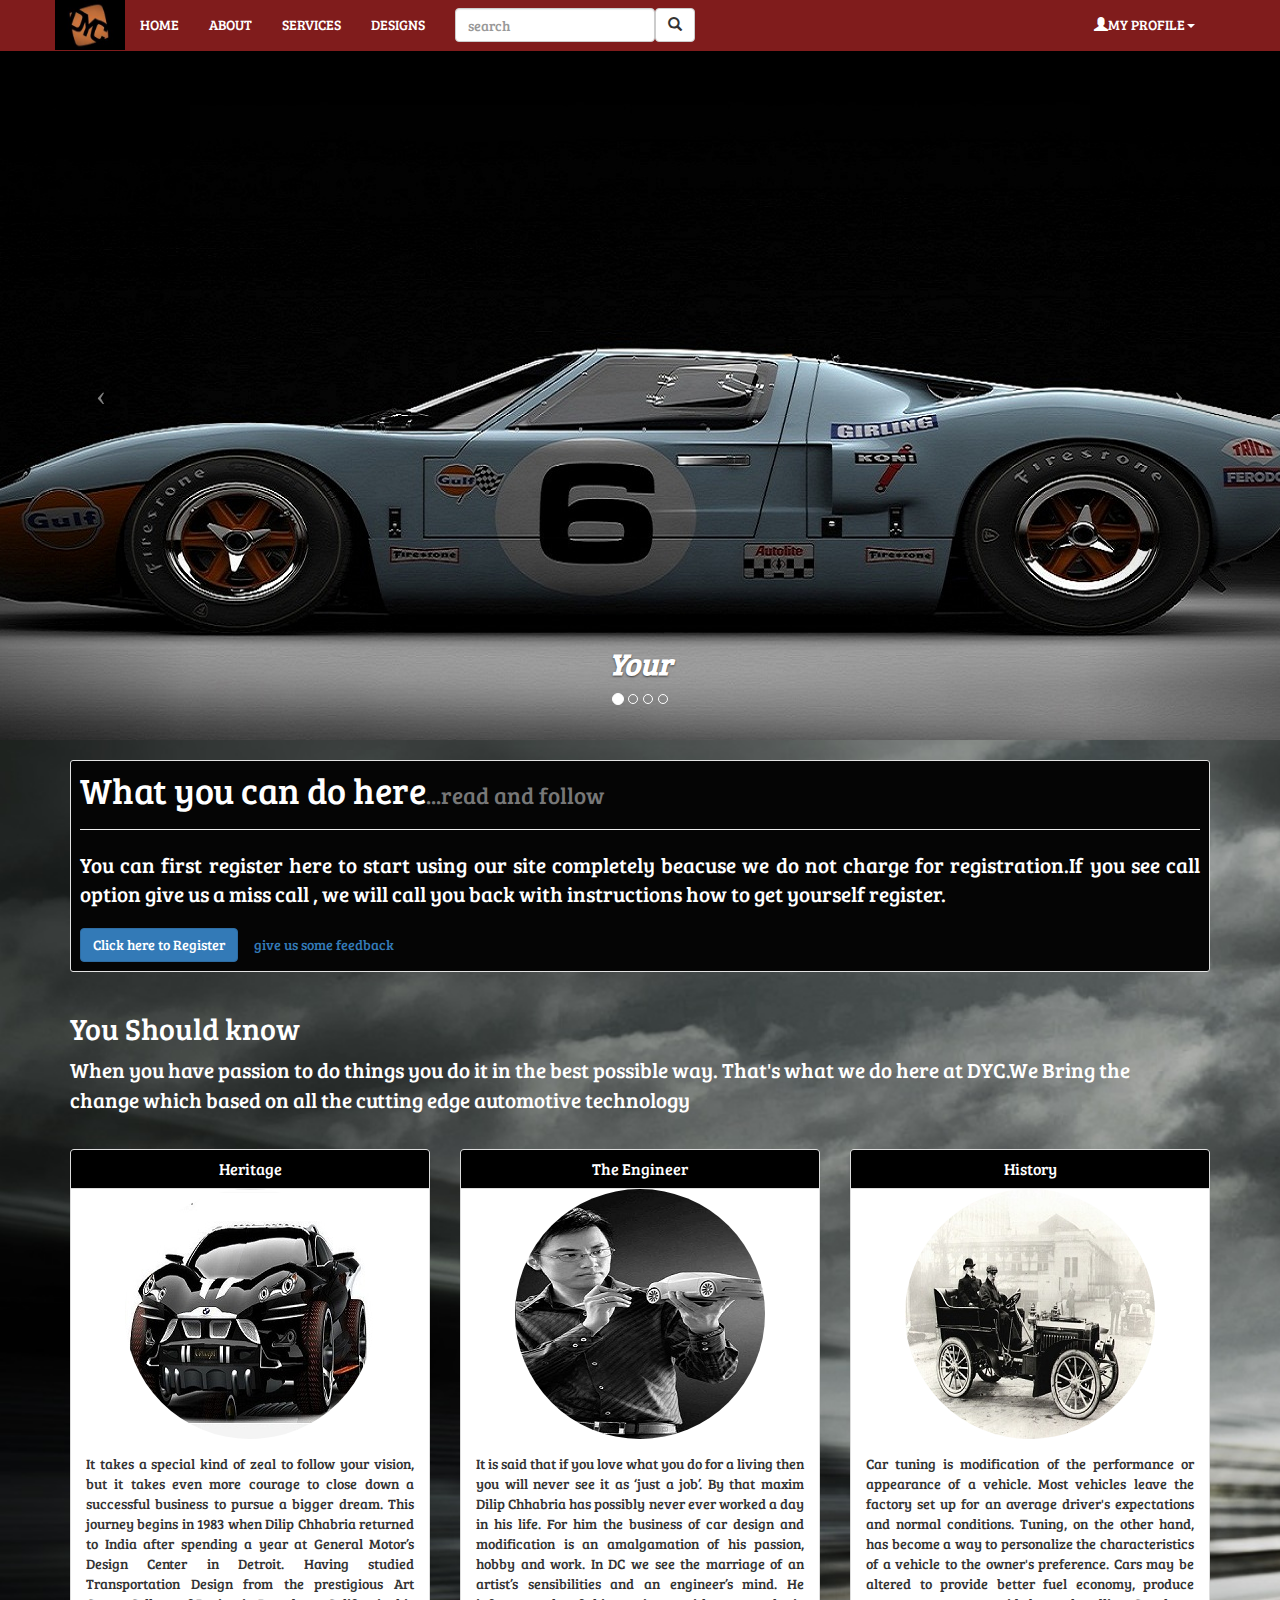
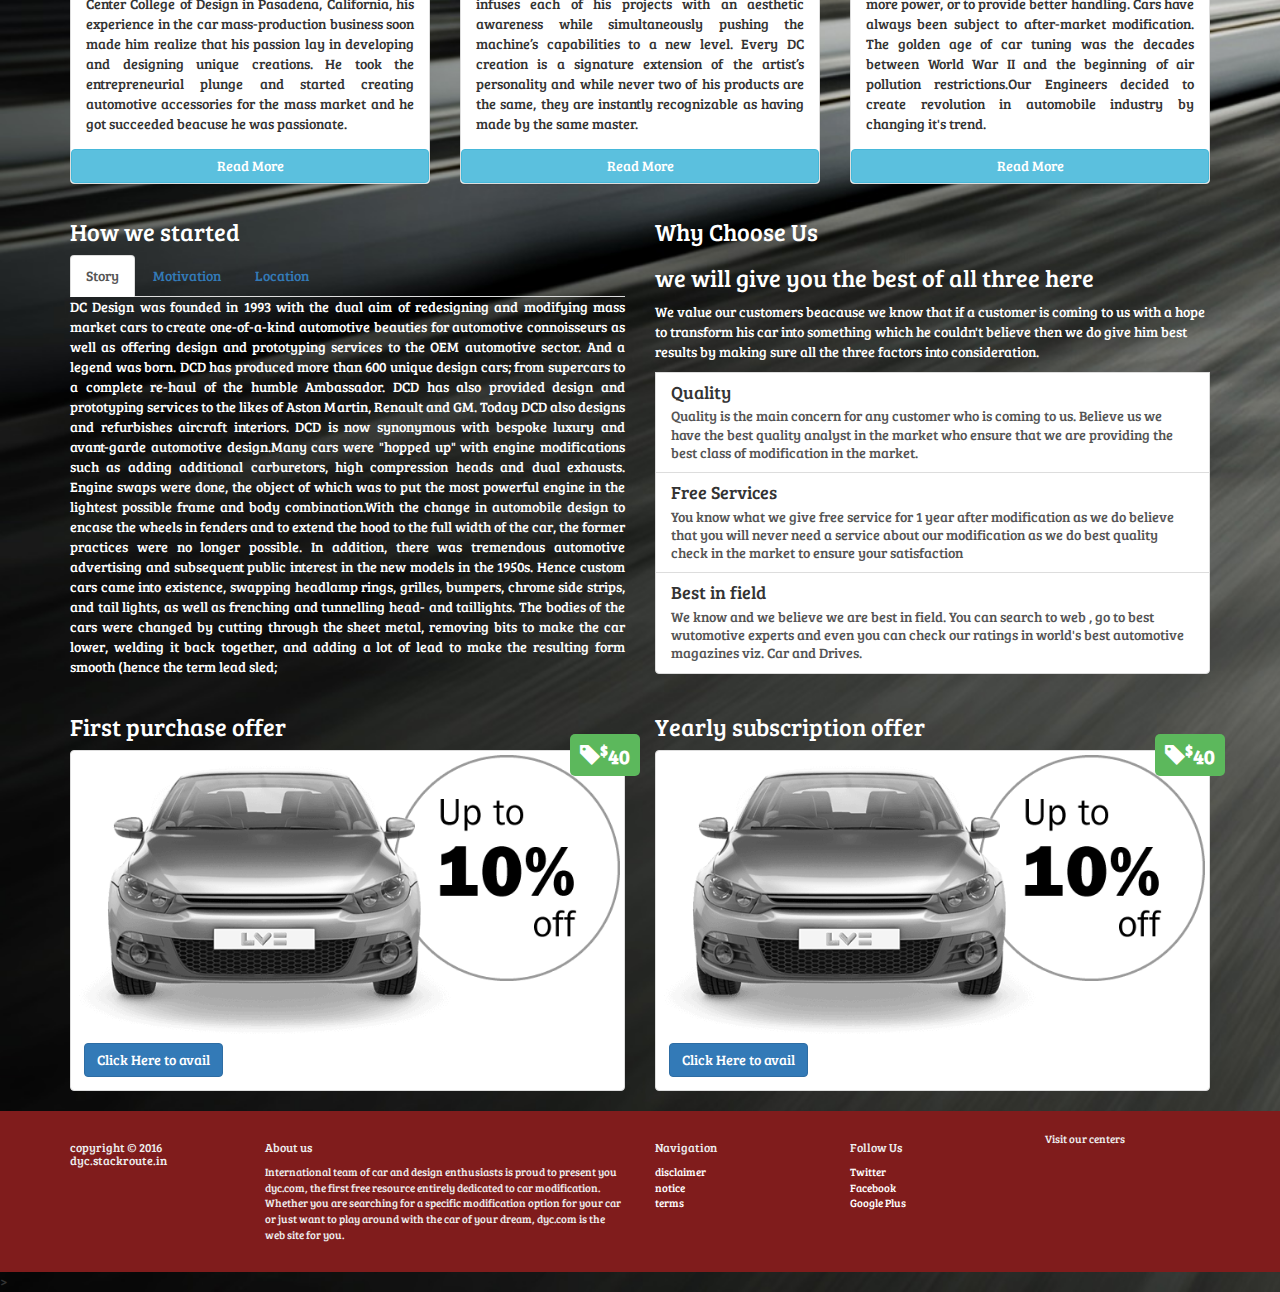
==== index.html @ 6f3a33b5 "Commmit after second review" ====
<!doctype html>
<html lang="en">
<head>
	<meta charset="utf-8">
	<meta name="viewport" content="width=device-width, initial-scale=1">
	<title>Designs Your Cars</title>

	<!-- Bootstrap css added here -->
	<link rel="stylesheet" href="./bootstrap/css/bootstrap.min.css">
	<!-- <link rel="stylesheet" href="./bootstrap/css/bootstrap.min.css"> -->
	<link href="https://fonts.googleapis.com/css?family=Bree+Serif" rel="stylesheet">
	<!-- custom css added here -->
	<link rel="stylesheet" type="text/css" href="./customscripts/css/style.css">
</head>
<body>
	<header>
		<nav class="navbar  navbar-fixed-top" id="navColor">
			<div class="container">
				<button class="navbar-toggle" data-target="#navbarcollapse" data-toggle="collapse">
					<span class="icon-bar"></span>
					<span class="icon-bar"></span>
					<span class="icon-bar"></span>
				</button>
				<div class="navbar-header">
					<a class="navbar-brand" href="/"><img id="logoImageSize" src="./images/logo/logo.jpg" alt="logo"></a>
				</div>
				<div class="collapse navbar-collapse" id="navbarcollapse">
					<ul class="nav navbar-nav">
						<li class="active"><a href="/">HOME</a></li>
						<li><a href="#">ABOUT</a></li>
						<li><a href="#">SERVICES</a></li>
						<li><a href="markup/design.html">DESIGNS</a></li>
					</ul>
					<form class="navbar-form pull-left" id="changeRightNav">
						<input type="text" class="form-control" placeholder="search" id="searchOption"/>
						<button type="submit" class="btn btn-default"><span class="glyphicon glyphicon-search"></span></button>
					</form>
					<ul class="nav navbar-nav pull-right" id="myProfile">
						<li class="dropdown">
							<a class="dropdown-toggle" data-toggle="dropdown" href="#"><span class="glyphicon glyphicon-user"></span>MY PROFILE<strong class="caret"></strong></a>
							<ul class="dropdown-menu" id="dropDownColor">
								<li><a href="#">Edit</a></li>
								<li><a href="#">Delete</a></li>
								<li class="divider"></li>
								<li><a href="#"><span class="glyphicon glyphicon-wrench"></span>Setting</a></li>
								<li><a href="#"><span class="glyphicon glyphicon-off"></span>Logout</a></li>
							</ul>
						</li>
					</ul>
				</div>
			</div>
			<!-- Navbar  ends here-->
		</nav>
	</header><!-- Header section ends here -->
		<div class="carousel slide" id="myCarousel" data-ride="carousel">
						<ol class="carousel-indicators">
							<li class="active" data-slide-to="0" data-target="#myCarousel"></li>
							<li data-slide-to="1" data-target="#myCarousel"></li>
							<li data-slide-to="2" data-target="#myCarousel"></li>
							<li data-slide-to="3" data-target="#myCarousel"></li><!-- carousel indicator ends here -->
						</ol><!-- Wrapper for carousel -->
						<div class="carousel-inner" role="listbox">
							<div class="item active" id="slide2">
								<div class="carousel-caption">
									<h2><strong><em>Your</em></strong></h2><!-- carousel caption ends here -->
								</div><!-- item ends here -->
							</div>
							<div class="item" id="slide3">
								<div class="carousel-caption">
									<h2><strong><em>Need!!!</em></strong></h2><!-- carousel caption ends here -->
								</div><!-- item ends here -->
							</div>
							<div class="item" id="slide4">
								<div class="carousel-caption">
									<h2><strong><em>Our</em></strong></h2><!-- carousel caption ends here -->
								</div><!-- item ends here -->
							</div>
							<div class="item" id="slide5">
								<div class="carousel-caption">
									<h2><strong><em>Care</em></strong></h2><!-- carousel caption ends here -->
								</div><!-- item ends here -->
							</div><!-- carousel inner ends here -->
						</div>

						<a class="left carousel-control" data-slide="prev" href="#myCarousel"><span class="icon-prev"></span></a>
						<a class="right carousel-control" data-slide="next" href="#myCarousel"><span class="icon-next"></span></a><!-- My Curousel ends here -->
		</div>
		<div class="container">
			<div class="row" id="moreAboutUs">
				<div class="col-lg-12">
					<div class="alert alert-info alert-dismissible" role="alert" id="successAlert">
						<button type="button" class="close" data-dismiss="alert" aria-label="Close"><span aria-hidden="true">&times;</span></button>
						<strong>Warning!</strong> Better check yourself, you're not looking too good.
					</div>
					<!-- visible only on small devices -->
					<div class="well well-small visible-xs"> <a href="" class="btn btn-large btn-block btn-default"><span class="glyphicon glyphicon-phone"></span>give us a call</a> </div><!--well-small ends here -->
					<div class="well well-sm" id="knowMore">
						<div class="page-header">
							<h1 class="textColor">What you can do here<small>...read and follow</small></h1>
						</div><!-- pageheader ends here -->
						<p class="lead  textColor">
							You can first register here to start using our site completely beacuse we do not charge for registration.If you see call option give us a miss call , we will call you back with instructions how to get yourself register.
						</p>
						<a href="#myModal" role="button" class="btn btn-primary hidden-xs" data-toggle='modal'> <span class="glypicon glypicon-hand-up"></span> Click here to Register</a>
						<a href="" class="btn btn-large btn-link hidden-xs">give us some feedback</a>
						<div class="modal fade" id="myModal">
							<div class="modal-dialog">
								<div class="modal-content">
									<div class="modal-header">
										<button class="close" data-dismiss="modal">&times;</button>
										<h4 class="modal-title">Register Here</h4><!-- modal-header ends here -->
									</div>
									<div class="modal-body">
										<h4>Instructions:</h4>
										<p>Please fill the form below and you are one click away from registration and believe we do not share any information with third parties...</p>
										<a href="#" class="btn btn-danger pop" data-toggle="pop">Don't Click Here</a>
										<p class="text-muted">registration is free</p>
			
											<form class="form-horizontal">
											  <div class="form-group">
											    <label for="name" class="col-lg-2 control-label">Name</label>
											    <div class="col-lg-10">
											      	<input type="text" class="form-control" id="name" placeholder="Name">
											    </div>
											  </div>
											  <div class="form-group">
											    <label for="email" class="col-lg-2 control-label">Email</label>
											    <div class="col-lg-10">
											      	<input type="email" class="form-control" id="email" placeholder="Email">
											    </div>
											  </div>
											  <div class="form-group">
											    <label for="message" class="col-lg-2 control-label">Message</label>
											    <div class="col-lg-10">
											      	<textarea class="form-control" id="message" placeholder="Message" rows="3"></textarea>
											      	<button class="btn btn-success pull-right" type="submit">register</button>
											    </div>
											  </div>
											<!-- form ends here -->
										</form>
										<!-- modal body ends here -->
									</div>
									<div class="modal-footer">
											<button class="btn btn-default" data-dismiss="modal" type="button">close</button>
											<button class="btn btn-primary" type="button">save</button>
											<!-- modal footer ends here -->
									</div>
									<!-- modal-content ends here -->
								</div>
								<!-- modal-dialoge ends here -->
							</div>
							<!-- My Modal ends here -->
						</div>
					</div><!-- well ends here -->
				</div><!-- col-12 ends here -->

			</div><!-- More About Us Ends Here -->
			<div class="row textColor col-lg-12" id="feturesHeading">
				<h2>You Should know</h2>
				<p class="lead">When you have passion to do things you do it in the best possible way. That's what we do here at DYC.We Bring the change which based on all the cutting edge automotive technology</p>
			</div>


			<div class="row" id="features">

				<section class="col-lg-4 feature">
					<div class="panel panel-default panelMargin panelColor">
						<div class="panel-heading">
							<h3 class="panel-title textColor">Heritage</h3>
							<!-- panel heading ends here -->
						</div>
						<img src="./images/feature/modified1.jpg" class="img-responsive img-circle" alt="image not Available"/>
						<article class="panel-body textAlign">
							It takes a special kind of zeal to follow your vision, but it takes even more courage to close down a successful business to pursue a bigger dream.
							This journey begins in 1983 when Dilip Chhabria returned to India after spending a year at General Motor’s Design Center in Detroit. Having studied Transportation Design from the prestigious Art Center College of Design in Pasadena, California, his experience in the car mass-production business soon made him realize that his passion lay in developing and designing unique creations. He took the entrepreneurial plunge and started creating automotive accessories for the mass market and he got succeeded beacuse he was passionate.
						</article>
						<button class="btn btn-info btn-block">Read More</button>
					</div>
				</section>
				<section class="col-lg-4 feature">
					<div class="panel panel-default panelMargin panelColor">
						<div class="panel-heading ">
							<h3 class="panel-title textColor">The Engineer</h3>
							<!-- panel heading ends here -->
						</div>
						<img src="./images/feature/carArtist.jpg" class="img-circle img-responsive" alt="image not Available">
						<article class="panel-body textAlign">
							It is said that if you love what you do for a living then you will never see it as ‘just a job’. By that maxim Dilip Chhabria has possibly never ever worked a day in his life. For him the business of car design and modification is an amalgamation of his passion, hobby and work.
							In DC we see the marriage of an artist’s sensibilities and an engineer’s mind. He infuses each of his projects with an aesthetic awareness while simultaneously pushing the machine’s capabilities to a new level. Every DC creation is a signature extension of the artist’s personality and while never two of his products are the same, they are instantly recognizable as having made by the same master.
						</article>
						<button class="btn btn-info btn-block">Read More</button>
					</div>
				</section>
				<div class="col-lg-4 feature">
					<div class="panel panel-default panelMargin panelColor">
						<div class="panel-heading ">
							<h3 class="panel-title textColor">History</h3>
							<!-- panel heading ends here -->
						</div>
						<img src="./images/feature/history.jpg" class="img-circle img-responsive" alt="image not Available"/>
						<div class="panel-body textAlign">
							Car tuning is modification of the performance or appearance of a vehicle. Most vehicles leave the factory set up for an average driver's expectations and normal conditions. Tuning, on the other hand, has become a way to personalize the characteristics of a vehicle to the owner's preference. Cars may be altered to provide better fuel economy, produce more power, or to provide better handling.                     
							Cars have always been subject to after-market modification. The golden age of car tuning was the decades between World War II and the beginning of air pollution restrictions.Our Engineers decided to create revolution in automobile industry by changing it's trend.                                     
						</div>
						<button class="btn btn-info btn-block">Read More</button>
					</div>
				</div>
				<!-- Feature section ends here-->
			</div>
			<div class="row">
				<div  id="moreTabs">
					<div class="col-lg-6 textColor">
						<h3>How we started</h3>
						<div class="tabbable">
							<ul class="nav nav-tabs">
							<!-- here active part will be taken care by java scripts itself on toggle -->
								<li class="active">
									<a href="#tab1" data-toggle="tab">Story</a>
								</li>
								<li>
									<a href="#tab2" data-toggle="tab">Motivation</a>
								</li>
								<li>
									<a href="#tab3" data-toggle="tab">Location</a>
								</li>
							</ul>
							<div class="tab-content">
									<div class="tab-pane active" id="tab1">
										<p class="textAlign">DC Design was founded in 1993 with the dual aim of redesigning and modifying mass market cars to create one-of-a-kind automotive beauties for automotive connoisseurs as well as offering design and prototyping services to the OEM automotive sector.
										And a legend was born. DCD has produced more than 600 unique design cars; from supercars to a complete re-haul of the humble Ambassador. DCD has also provided design and prototyping services to the likes of Aston Martin, Renault and GM. Today DCD also designs and refurbishes aircraft interiors. DCD is now synonymous with bespoke luxury and avant-garde automotive design.Many cars were "hopped up" with engine modifications such as adding additional carburetors, high compression heads and dual exhausts. Engine swaps were done, the object of which was to put the most powerful engine in the lightest possible frame and body combination.With the change in automobile design to encase the wheels in fenders and to extend the hood to the full width of the car, the former practices were no longer possible. In addition, there was tremendous automotive advertising and subsequent public interest in the new models in the 1950s. Hence custom cars came into existence, swapping headlamp rings, grilles, bumpers, chrome side strips, and tail lights, as well as frenching and tunnelling head- and taillights. The bodies of the cars were changed by cutting through the sheet metal, removing bits to make the car lower, welding it back together, and adding a lot of lead to make the resulting form smooth (hence the term lead sled; </p>
									</div>
									<div class="tab-pane" id="tab2">
										<h4>This is how we got motivation <small>Using Placehold.it</small></h4>
										<img src="./images/tabs/motivation.jpg" class = "thumbnail pull-left" alt="Image not Available">
										<p class="textAlign">What motivates us is our own passion towards cars and we have a whole lot of best automobile engineers who are best and driven by their passion.They are true to their profession not to earn but provide the best service in market.
										Car tuning is modification of the performance or appearance of a vehicle. Most vehicles leave the factory set up for an average driver's expectations and normal conditions. Tuning, on the other hand, has become a way to personalize the characteristics of a vehicle to the owner's preference. Cars may be altered to provide better fuel economy, produce more power, or to provide better handling.                     
										Cars have always been subject to after-market modification. The golden age of car tuning was the decades between World War II and the beginning of air pollution restrictions.Our Engineers decided to create revolution in automobile industry by changing it's trend.With the change in automobile design to encase the wheels in fenders and to extend the hood to the full width of the car, the former practices were no longer possible. In addition, there was tremendous automotive advertising and subsequent public interest in the new models in the 1950s.
										</p>
									</div> 
									<div class="tab-pane " id="tab3">
										<h4><span class="glyphicon glyphicon-map-marker"></span>Our Location<small>More like our Favourite url</small></h4>
										<div class="embed-responsive embed-responsive-4by3">
											<iframe class="embed-responsive-item" src="https://www.google.com/maps/embed?pb=!1m14!1m12!1m3!1d7780.128810129216!2d77.64900179999998!3d12.839114700000009!2m3!1f0!2f0!3f0!3m2!1i1024!2i768!4f13.1!5e0!3m2!1sen!2sin!4v1476289212042" allowfullscreen></iframe>
										</div>
									</div>
								</div>
						</div>
						<!-- col-lg-6 ends here -->
					</div>
					<div class="col-lg-6 textColor">
						<h3>Why Choose Us</h3>
						<div class="list-group">
							<h3>we will give you the best of all three here</h3>
							<p>We value our customers beacause we know that if a customer is coming to us with a hope to transform his car into something which he couldn't believe then we do give him best results by making sure all the three factors into consideration.</p>
							<a href="" class="list-group-item">
								<h4 class="list-group-item-heading">Quality</h4>
								<p class="list-group-item-text">Quality is the main concern for any customer who is coming to us. Believe us we have the best quality analyst in the market who ensure that we are providing the best class of modification in the market.</p>
							</a>
							<a href="" class="list-group-item">
								<h4 class="list-group-item-heading">Free Services</h4>
								<p class="list-group-item-text">You know what we give free service for 1 year after modification as we do believe that you will never need a service about our modification as we do best quality check in the market to ensure your satisfaction</p>
							</a>
							<a href="" class="list-group-item">
								<h4 class="list-group-item-heading">Best in field</h4>
								<p class="list-group-item-text">We know and we believe we are best in field. You can search to web , go to best wutomotive experts and even you can check our ratings in world's best automotive magazines viz. Car and Drives.</p>
							</a>
						</div>
						<!-- col-lg-6 ends here -->
					</div>
					<!-- More Tabs ends here -->
					</div>
			</div>
			<div class="row offers textColor">
					<div class="col-lg-6">
						<h3 class="">First purchase offer</h3>

						<div class="thumbnails">
							<div class="thumbnail">
								<img src="images/offers/discount.png" alt="image Not Available" class="imageColor" />
								<div class="label label-success price"><span class="glyphicon glyphicon-tag"></span><sup>$</sup>40</div>
								<div class="caption">
									<button class="btn btn-primary">Click Here to avail</button>
								</div>
							<!-- thumbnail ends here -->
							</div>
							<!-- thumbnails row ends here -->
						</div>
						<!-- col-lg-6 ends here -->
					</div>
					<div class="col-lg-6">
						<h3>Yearly subscription offer</h3>
						<div class="thumbnails">
							<div class="thumbnail">
								<img src="images/offers/discount.png" alt="image Not Available" class="imageColor"/>
								<div class="label label-success price"><span class="glyphicon glyphicon-tag"></span><sup>$</sup>40</div>
								<div class="caption">
									<button class="btn btn-primary">Click Here to avail</button>
								</div>
							<!-- thumbnail ends here -->
							</div>
							<!-- thumbnails row ends here -->
						</div>
						<!-- col-lg-6 ends here -->
					</div>
					<!-- col-lg-12 ends here -->
				<!-- row ends here -->
			</div>
		</div>
	
	
<footer>
	<div class="container">
		<div class="row">
			<div class="col-lg-2">
				<h6>copyright &copy; 2016 dyc.stackroute.in</h6>
			</div>
			<div class="col-lg-4">
				<h6>About us</h6>
				<p>International team of car and design enthusiasts is proud to present you dyc.com, the first free resource entirely dedicated to car modification.
				Whether you are searching for a specific modification option for your car or just want to play around with the car of your dream, dyc.com is the web site for you.</p>
			</div>
			<div class="col-lg-2">
				<h6>Navigation</h6>
				<ul class="unstyled">
					<li><a href="">disclaimer</a></li>
					<li><a href="">notice</a></li>
					<li><a href="">terms</a></li>
				</ul>
			</div>
			<div class="col-lg-2">
				<h6>Follow Us</h6>
				<ul class="unstyled">
					<li><a href="">Twitter</a></li>
					<li><a href="">Facebook</a></li>
					<li><a href="">Google Plus</a></li>
				</ul>
			</div>
			<div class="col-lg-2">
				Visit our centers
			</div>
			<!-- rows ends here -->
		</div>
		<!-- container ends here -->
	</div>
	<!-- footer section ends here -->
</footer>
<!-- Java Script code-->
	<!-- <script type="text/javascript" src="http://code.jquery.com/jquery.js"></script> -->
	<script  src="https://code.jquery.com/jquery-3.0.0.min.js"   integrity="sha256-JmvOoLtYsmqlsWxa7mDSLMwa6dZ9rrIdtrrVYRnDRH0="   crossorigin="anonymous"></script>></script>
	<script type="text/javascript"  src="./bootstrap/js/bootstrap.js"></script>
	<script src="./customscripts/js/script.js" type="text/javascript"></script>
</body>
</html>
---- customscripts/css/style.css ----
body {
	-webkit-font-smoothing: antaliased;
	text-rendering: optimizeLegibility;
	background-color: rgba(211, 211, 211, 0.16);
	background: url('./../../images/backgrounds/background.jpg') no-repeat;
	background-size: cover;
	font-family: 'Bree Serif', serif;
}
/*Navbar custom styles starts here*/
#navColor {
	background: #801c1c;
	color: white;
}

nav ul li a {
	color: white;
}

#logoImageSize {
	margin-bottom: 30px;
	width: 70px;
	height: 50px;
}

.navbar-brand {
	padding: 0;
}

#navColor .icon-bar {
	background: white;
}

#searchOption {
	width: 200px;
	float: left;
}

@media (max-width:768px) {
	#dropDownColor li a {
		color: white;
	}

	#myProfile {
		width: 100%;
		padding: 0;
		float: left;
	}

}

/*Navbar custom styles

/*Carousel custom styles starts here*/
#myCarousel {
	margin-top:40px;
}

#myCarousel .item {
	height: 300px;
}

#slide2 {
	background: url('./../../images/carousel/carousel1smallest.jpg') top center no-repeat;
}

#slide3 {
	background: url('./../../images/carousel/carousel2smallest.jpg') top center no-repeat;
}

#slide4 {
	background: url('./../../images/carousel/carousel3smallest.jpg') top center no-repeat;
}

#slide5 {
	background: url('./../../images/carousel/carousel4smallest.jpg') top center no-repeat;
}

.slideImageSize {
	width: 100%;
}

/*Media Quaries*/

/*Portrait & Landscape phone*/
@media(min-width:480px) {
	#myCarousel .item {
		height: 364px;		/*max-width: 100%*/
	}

	#slide2 {
		background: url('./../../images/carousel/carousel1small.jpg') top center no-repeat;
	}

	#slide3 {
		background: url('./../../images/carousel/carousel2small.jpg') top center no-repeat;
	}

	#slide4 {
		background: url('./../../images/carousel/carousel3small.jpg') top center no-repeat;
	}

	#slide5 {
		background: url('./../../images/carousel/carousel4small.jpg') top center no-repeat;
	}

}

/*Landscape phone to portrait tablet*/
@media(min-width:768px) {
	#myCarousel .item {
		height: 486px;		/*max-width: 100%*/
	}

	#slide2 {
		background: url('./../../images/carousel/carousel1medium.jpg') top center no-repeat;
	}

	#slide3 {
		background: url('./../../images/carousel/carousel2medium.jpg') top center no-repeat;
	}

	#slide4 {
		background: url('./../../images/carousel/carousel3medium.jpg') top center no-repeat;
	}

	#slide5 {
		background: url('./../../images/carousel/carousel4medium.jpg') top center no-repeat;
	}

	/*this on design page*/
	#myCarousel2 {
		display: none;
	}

}

/*Landscape phone to portrait tablet*/
@media(min-width:1024px) {
	#myCarousel .item {
		height: 556px;		/*max-width: 100%*/
	}

	#slide2 {
		background: url('./../../images/carousel/carousel1large.jpg') top center no-repeat;
	}

	#slide3 {
		background: url('./../../images/carousel/carousel2large.jpg') top center no-repeat;
	}

	#slide4 {
		background: url('./../../images/carousel/carousel3large.jpg') top center no-repeat;
	}

	#slide5 {
		background: url('./../../images/carousel/carousel4large.jpg') top center no-repeat;
	}

}

/*Large Desktop*/
@media(min-width:1200px) {
	#myCarousel .item {
		height: 700px;		/*max-width: 100%*/
	}

	#slide2 {
		background: url('./../../images/carousel/carousel1.jpg') top center no-repeat;
	}

	#slide3 {
		background: url('./../../images/carousel/carousel2.jpg') top center no-repeat;
	}

	#slide4 {
		background: url('./../../images/carousel/carousel3.jpg') top center no-repeat;
	}

	#slide5 {
		background: url('./../../images/carousel/carousel4.jpg') top center no-repeat;
	}

}

/*Carousel custom styles ends here*/

/*Know More section starts her*/
#knowMore{

	/*Default margin of well is 0 at top and bottom*/
	margin: 20px 0;
	background: #050505;
}

#knowMore .page-header {

	/*it will remove default margin of page header*/
	margin-top: 0;
}

#knowMore .page-header h1 {

	/*this will remove default heading of h1 in page header*/
	margin-top: 0;
}

#moreAboutUs {
	text-align: justify;
}

#features {
	text-align: center;
	vertical-align: middle;
}

#features img {
	margin: 0 0 20px;
    display: block;
    margin: auto;
}

.panelMargin {
	margin: 15px 0;
}
.panelColor>.panel-heading{
	background-color: black;
}

.featuresTextAlign {
	text-align: justify;
}

.alert {
	margin-top: 20px;
	display: none;
}

#message {
	margin-bottom: 15px;
}

/*Know more section ends here*/

/*Tabs content css start here*/
.tabbable img.thumbnail {
	margin: 0 20px 10px 0;
}

#tab3 iframe {
	width: 100%;
	height: 330px;
}

/*Tabs content css ends here*/

/*offers section script starts here*/
.thumnails {
	margin: 20px 0;
}

#offers .thumbnail img {
	margin: 0 20px 10px 0;
}

.thumbnail .price {
	font-size: 20px;
	position: absolute;
	top: 40px;
	right: 0px;
	padding: 10px;
}

.thumbnail .price .sup {
	font-weight: normal;
}

.imageColor{
	filter: grayscale(80);
}

/*offers section script ends here*/
@media (max-width:480px) {
	.thumbnail .price {
		font-size: 10px;
	}

	.thumbnail .price .sup {
		font-size: 10px;
	}

}

/*footer custom styles goes here*/
footer {
	background: #801c1c;
	color: #eee;
	font-size: 11px;
	padding: 20px;
}

ul.unstyled {
	list-style: none;
	padding: 0;
	text-decoration: none;
}

ul.unstyled li a {
	color: white;
}

/*footer custom styles ends here*/

/*common files*/
.textAlign {
	text-align: justify;
}

.textColor {
	color: white;
}
.blackBackground{
	background-color:black;
}

/*Code for parallax effect*/

/*#parent{
height: 100vh;
overflow-y:auto;
overflow-x: hidden;
-webkit-overflow-scrolling:touch;
-webkit-perspective:1px;
perspective: 1px;

}

.parallax{
-webkit-transform-style:preserve-3d;
transform-style: preserve-3d;
}


.back{
-webkit-transform-style:translateZ(-1px) scale(2);
transform:translateZ(-1px) scale(2);
}
.front{
position: relative;
z-index: 2;
}*/
/*Design page effects*/
#designs {
	text-align: center;
	margin-top: 120px;
}

#videoSize iframe {
	width: 100%;
	height: 300px;
}

#myCarousel2 {
	margin-top: 120px;
	text-align: center;
}

#myCarousel2 .carousel-indicators {
	margin-bottom: 40px;
}
#alignCenter{
	text-align: center;
}

@media (max-width:767px) {
	#designs {
		display: none;
	}

}
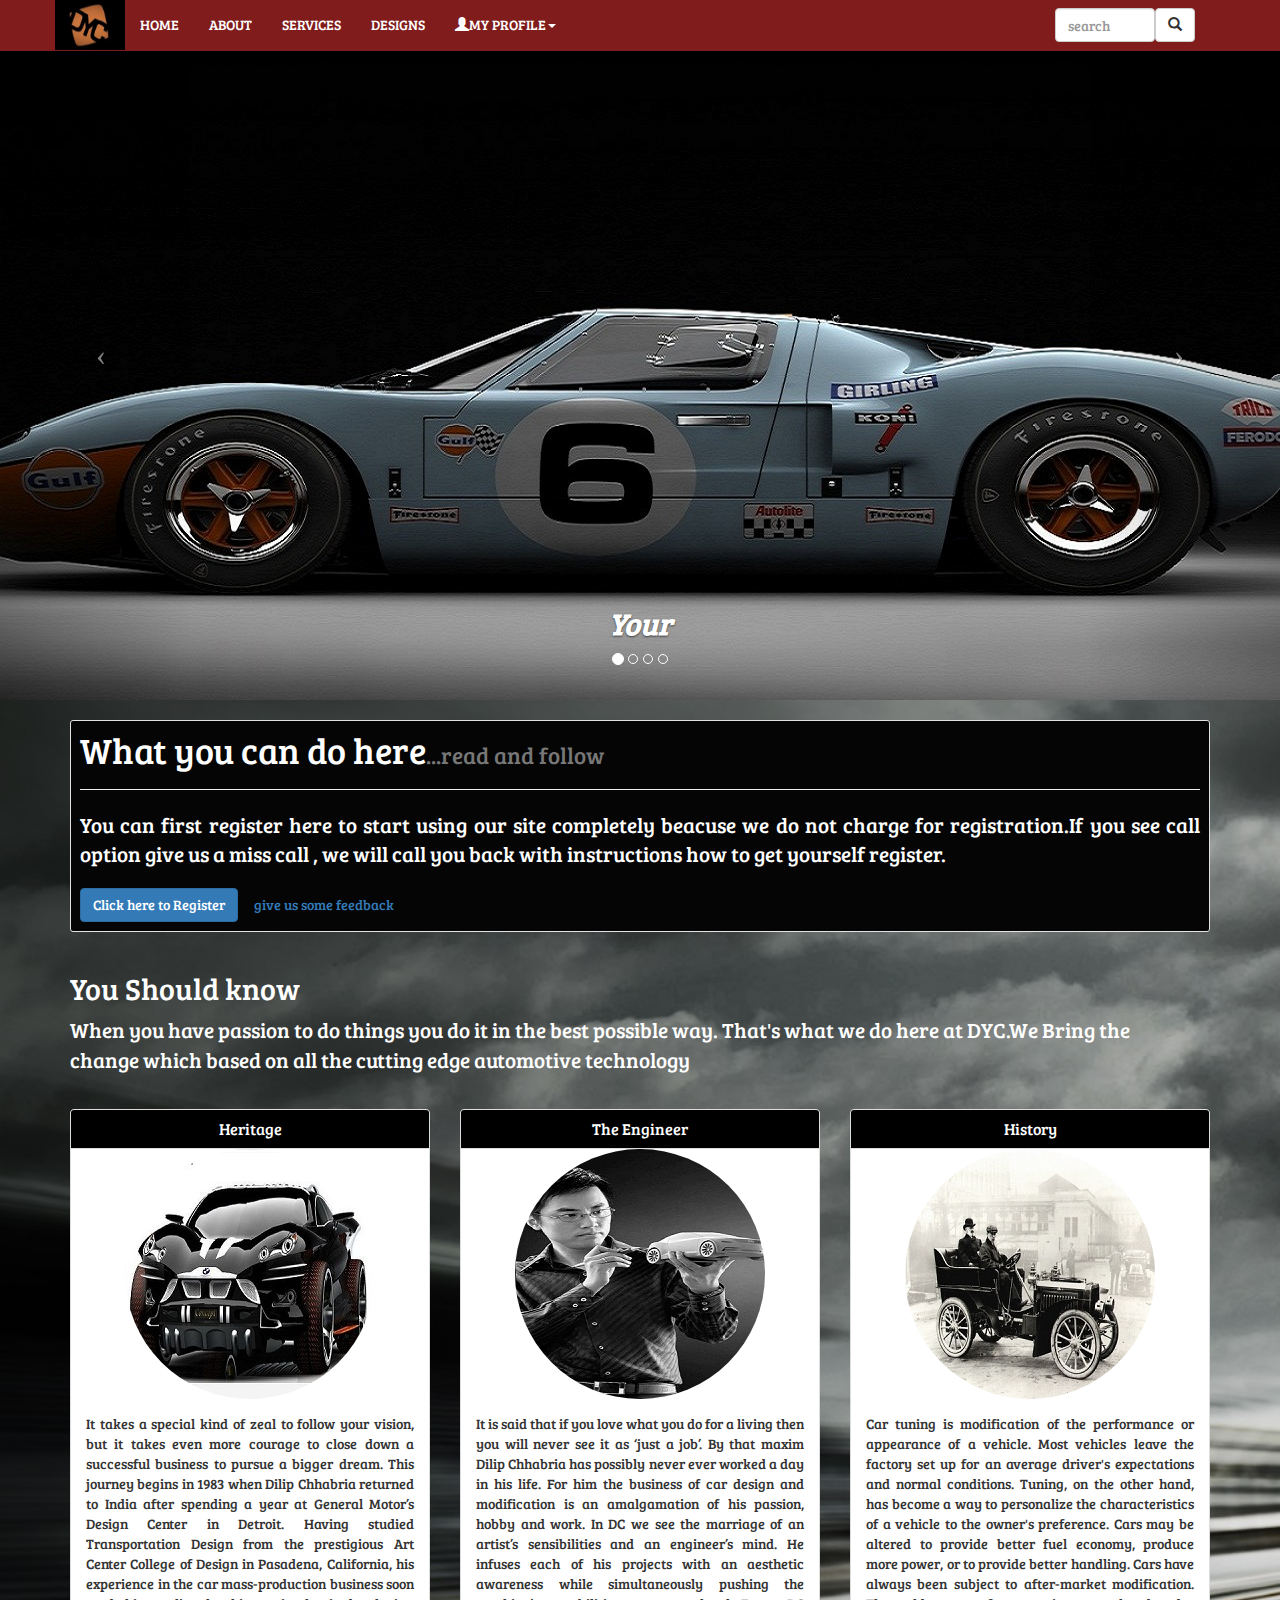
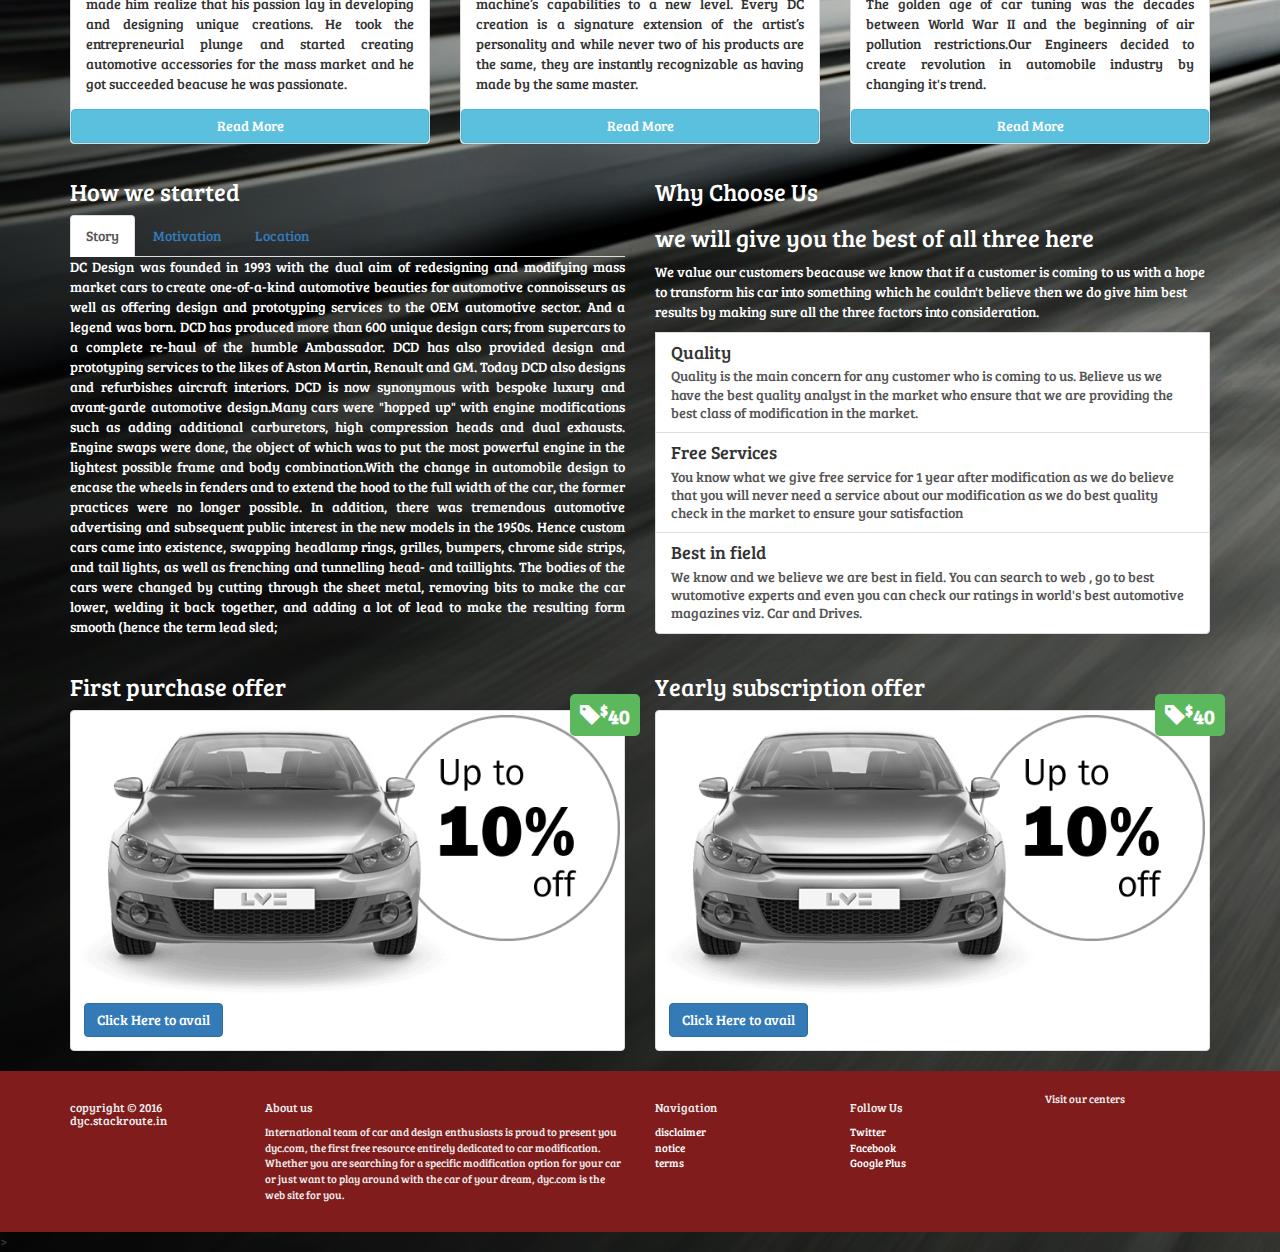
==== commit c4556d61: "sss" ====
--- a/index.html
+++ b/index.html
@@ -31,11 +31,7 @@
 						<li><a href="#">SERVICES</a></li>
 						<li><a href="markup/design.html">DESIGNS</a></li>
 					</ul>
-					<form class="navbar-form pull-left" id="changeRightNav">
-						<input type="text" class="form-control" placeholder="search" id="searchOption"/>
-						<button type="submit" class="btn btn-default"><span class="glyphicon glyphicon-search"></span></button>
-					</form>
-					<ul class="nav navbar-nav pull-right" id="myProfile">
+					<ul class="nav navbar-nav" id="myProfile">
 						<li class="dropdown">
 							<a class="dropdown-toggle" data-toggle="dropdown" href="#"><span class="glyphicon glyphicon-user"></span>MY PROFILE<strong class="caret"></strong></a>
 							<ul class="dropdown-menu" id="dropDownColor">
@@ -47,6 +43,10 @@
 							</ul>
 						</li>
 					</ul>
+					<form class="navbar-form pull-right" id="changeRightNav">
+						<input type="text" class="form-control" placeholder="search" id="searchOption"/>
+						<button type="submit" class="btn btn-default"><span class="glyphicon glyphicon-search"></span></button>
+					</form>
 				</div>
 			</div>
 			<!-- Navbar  ends here-->
@@ -113,7 +113,7 @@
 									<div class="modal-body">
 										<h4>Instructions:</h4>
 										<p>Please fill the form below and you are one click away from registration and believe we do not share any information with third parties...</p>
-										<a href="#" class="btn btn-danger pop" data-toggle="pop">Don't Click Here</a>
+										<!-- <a href="#" class="btn btn-danger pop" data-toggle="pop">Don't Click Here</a> -->
 										<p class="text-muted">registration is free</p>
 			
 											<form class="form-horizontal">
@@ -133,7 +133,7 @@
 											    <label for="message" class="col-lg-2 control-label">Message</label>
 											    <div class="col-lg-10">
 											      	<textarea class="form-control" id="message" placeholder="Message" rows="3"></textarea>
-											      	<button class="btn btn-success pull-right" type="submit">register</button>
+											      	<!-- <button class="btn btn-success pull-right" type="submit">register</button> -->
 											    </div>
 											  </div>
 											<!-- form ends here -->
@@ -163,7 +163,7 @@
 
 			<div class="row" id="features">
 
-				<section class="col-lg-4 feature">
+				<section class="col-xs-12 col-sm-4 col-md-4 col-lg-4 feature">
 					<div class="panel panel-default panelMargin panelColor">
 						<div class="panel-heading">
 							<h3 class="panel-title textColor">Heritage</h3>
@@ -177,7 +177,7 @@
 						<button class="btn btn-info btn-block">Read More</button>
 					</div>
 				</section>
-				<section class="col-lg-4 feature">
+				<section class="col-xs-12 col-sm-4 col-md-4 col-lg-4 feature">
 					<div class="panel panel-default panelMargin panelColor">
 						<div class="panel-heading ">
 							<h3 class="panel-title textColor">The Engineer</h3>
@@ -191,7 +191,7 @@
 						<button class="btn btn-info btn-block">Read More</button>
 					</div>
 				</section>
-				<div class="col-lg-4 feature">
+				<div class="col-xs-12 col-sm-4 col-md-4 col-lg-4 feature">
 					<div class="panel panel-default panelMargin panelColor">
 						<div class="panel-heading ">
 							<h3 class="panel-title textColor">History</h3>
--- a/customscripts/css/style.css
+++ b/customscripts/css/style.css
@@ -6,6 +6,17 @@
 	background-size: cover;
 	font-family: 'Bree Serif', serif;
 }
+/*common files*/
+.textAlign {
+	text-align: justify;
+}
+
+.textColor {
+	color: white;
+}
+.blackBackground{
+	background-color:black;
+}
 /*Navbar custom styles starts here*/
 #navColor {
 	background: #801c1c;
@@ -31,7 +42,7 @@
 }
 
 #searchOption {
-	width: 200px;
+	width: 100px;
 	float: left;
 }
 
@@ -39,12 +50,13 @@
 	#dropDownColor li a {
 		color: white;
 	}
-
-	#myProfile {
-		width: 100%;
-		padding: 0;
+	#changeRightNav{
 		float: left;
 	}
+	#searchOption{
+		float: left;
+	}
+}
 
 }
 
@@ -125,11 +137,6 @@
 
 	#slide5 {
 		background: url('./../../images/carousel/carousel4medium.jpg') top center no-repeat;
-	}
-
-	/*this on design page*/
-	#myCarousel2 {
-		display: none;
 	}
 
 }
@@ -310,44 +317,6 @@
 
 /*footer custom styles ends here*/
 
-/*common files*/
-.textAlign {
-	text-align: justify;
-}
-
-.textColor {
-	color: white;
-}
-.blackBackground{
-	background-color:black;
-}
-
-/*Code for parallax effect*/
-
-/*#parent{
-height: 100vh;
-overflow-y:auto;
-overflow-x: hidden;
--webkit-overflow-scrolling:touch;
--webkit-perspective:1px;
-perspective: 1px;
-
-}
-
-.parallax{
--webkit-transform-style:preserve-3d;
-transform-style: preserve-3d;
-}
-
-
-.back{
--webkit-transform-style:translateZ(-1px) scale(2);
-transform:translateZ(-1px) scale(2);
-}
-.front{
-position: relative;
-z-index: 2;
-}*/
 /*Design page effects*/
 #designs {
 	text-align: center;
@@ -370,10 +339,3 @@
 #alignCenter{
 	text-align: center;
 }
-
-@media (max-width:767px) {
-	#designs {
-		display: none;
-	}
-
-}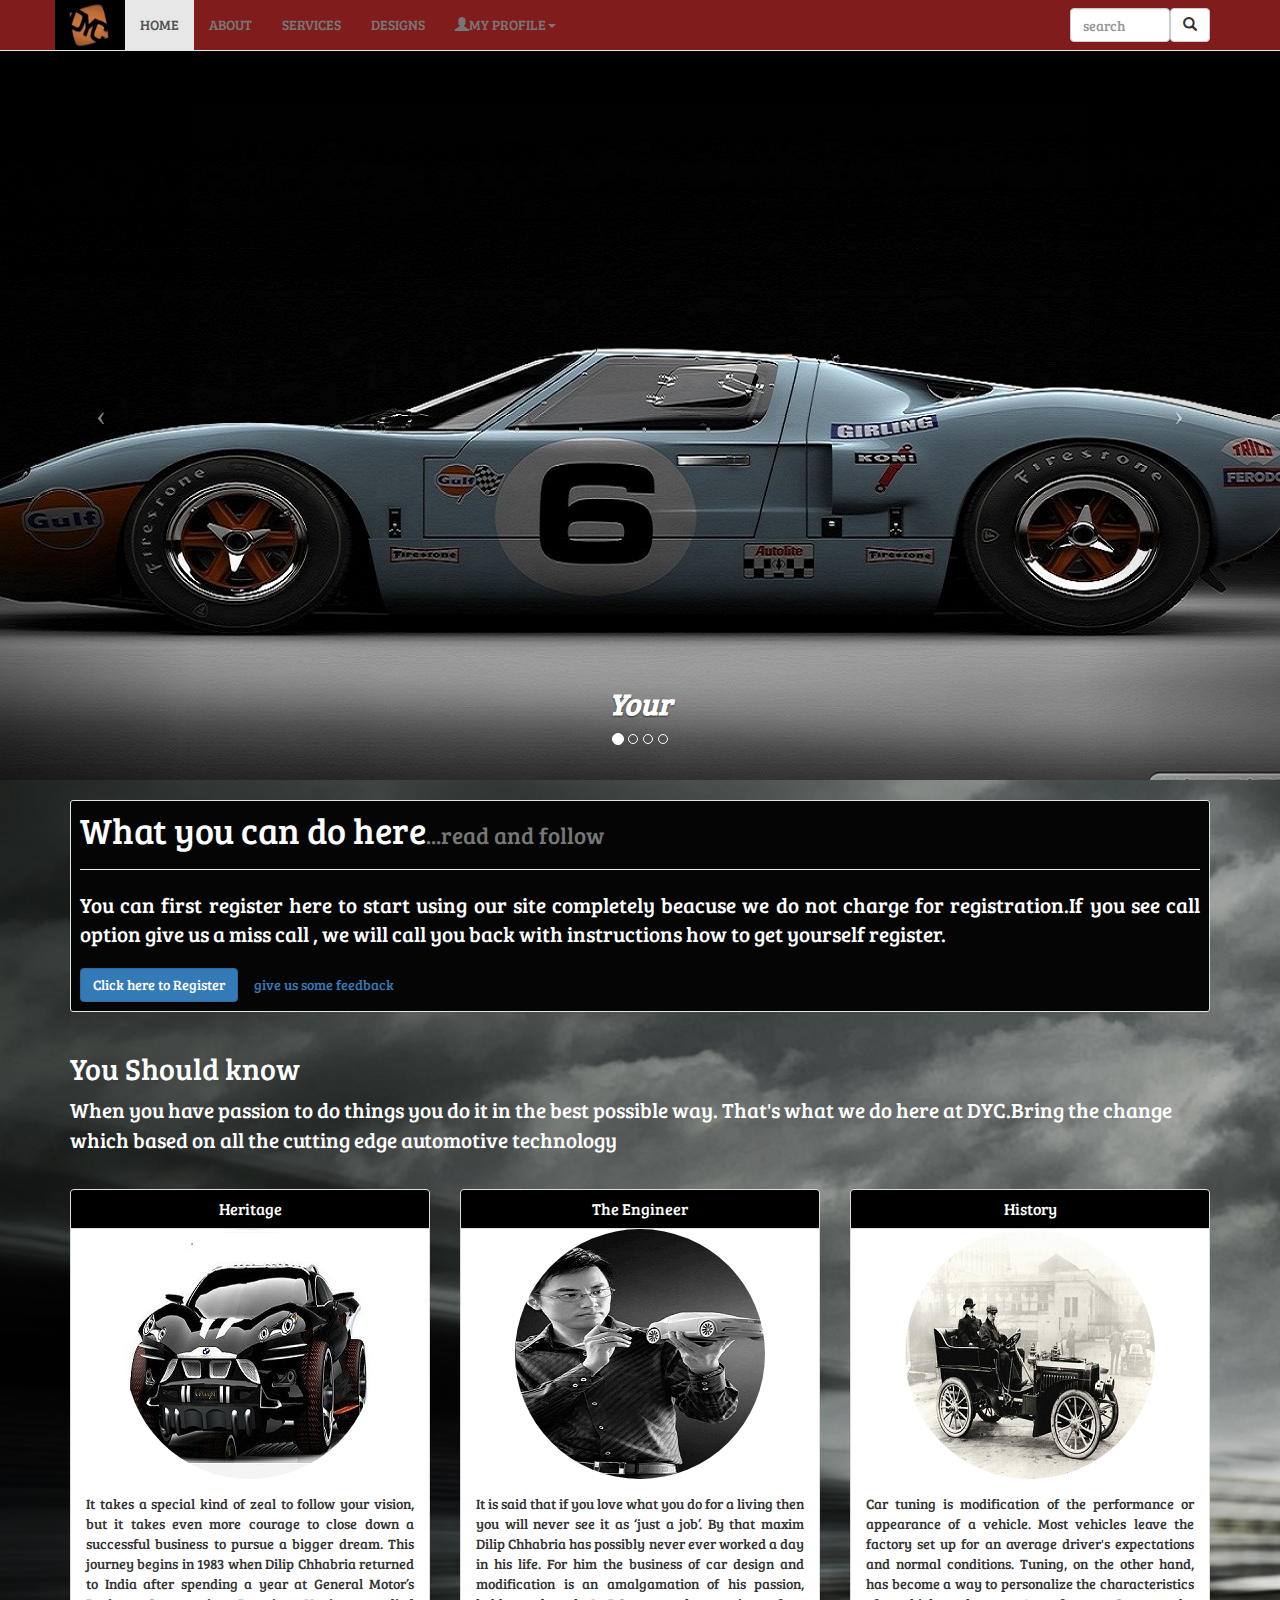
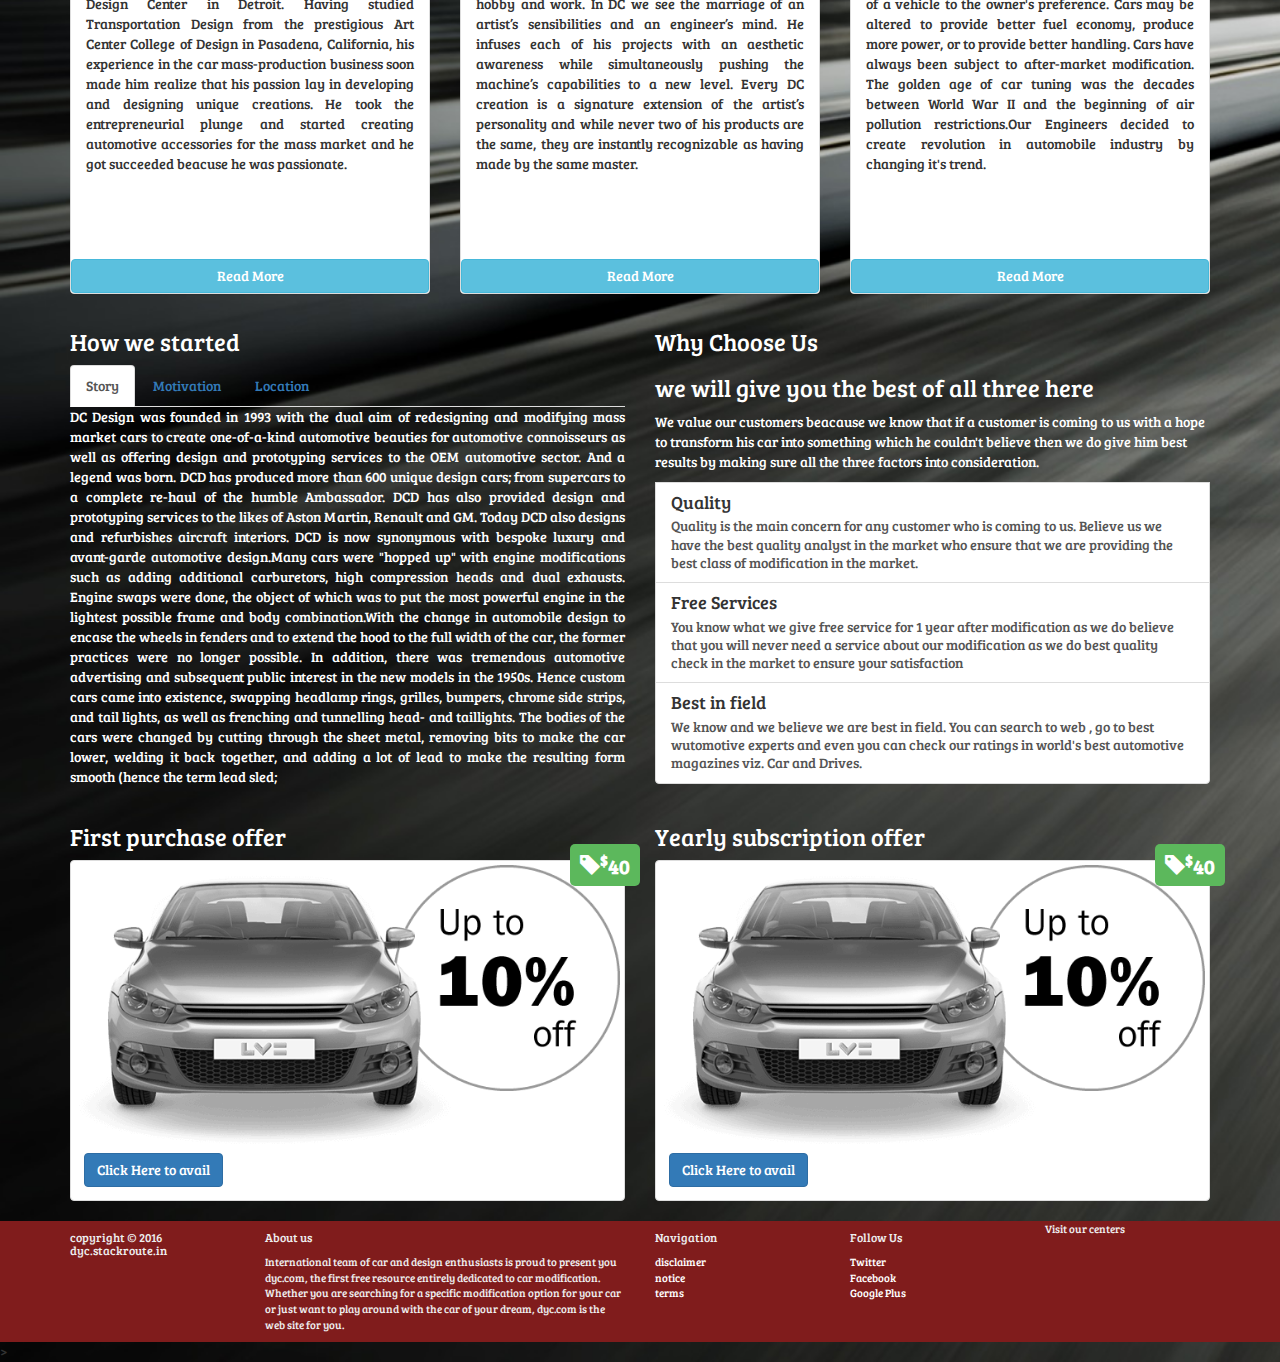
==== commit a4d86890: "commited" ====
--- a/index.html
+++ b/index.html
@@ -7,14 +7,13 @@
 
 	<!-- Bootstrap css added here -->
 	<link rel="stylesheet" href="./bootstrap/css/bootstrap.min.css">
-	<!-- <link rel="stylesheet" href="./bootstrap/css/bootstrap.min.css"> -->
 	<link href="https://fonts.googleapis.com/css?family=Bree+Serif" rel="stylesheet">
 	<!-- custom css added here -->
 	<link rel="stylesheet" type="text/css" href="./customscripts/css/style.css">
 </head>
 <body>
 	<header>
-		<nav class="navbar  navbar-fixed-top" id="navColor">
+		<nav class="navbar navbar-default navbar-fixed-top" id="navColor">
 			<div class="container">
 				<button class="navbar-toggle" data-target="#navbarcollapse" data-toggle="collapse">
 					<span class="icon-bar"></span>
@@ -29,7 +28,7 @@
 						<li class="active"><a href="/">HOME</a></li>
 						<li><a href="#">ABOUT</a></li>
 						<li><a href="#">SERVICES</a></li>
-						<li><a href="markup/design.html">DESIGNS</a></li>
+						<li><a href="./markup/design.html">DESIGNS</a></li>
 					</ul>
 					<ul class="nav navbar-nav" id="myProfile">
 						<li class="dropdown">
@@ -43,7 +42,7 @@
 							</ul>
 						</li>
 					</ul>
-					<form class="navbar-form pull-right" id="changeRightNav">
+					<form class="navbar-form navbar-right" id="changeRightNav">
 						<input type="text" class="form-control" placeholder="search" id="searchOption"/>
 						<button type="submit" class="btn btn-default"><span class="glyphicon glyphicon-search"></span></button>
 					</form>
@@ -142,7 +141,7 @@
 									</div>
 									<div class="modal-footer">
 											<button class="btn btn-default" data-dismiss="modal" type="button">close</button>
-											<button class="btn btn-primary" type="button">save</button>
+											<button class="btn btn-primary" type="button">register</button>
 											<!-- modal footer ends here -->
 									</div>
 									<!-- modal-content ends here -->
@@ -157,7 +156,7 @@
 			</div><!-- More About Us Ends Here -->
 			<div class="row textColor col-lg-12" id="feturesHeading">
 				<h2>You Should know</h2>
-				<p class="lead">When you have passion to do things you do it in the best possible way. That's what we do here at DYC.We Bring the change which based on all the cutting edge automotive technology</p>
+				<p class="lead">When you have passion to do things you do it in the best possible way. That's what we do here at DYC.Bring the change which based on all the cutting edge automotive technology</p>
 			</div>
 
 
@@ -170,7 +169,7 @@
 							<!-- panel heading ends here -->
 						</div>
 						<img src="./images/feature/modified1.jpg" class="img-responsive img-circle" alt="image not Available"/>
-						<article class="panel-body textAlign">
+						<article class="panel-body textAlign articleHeight">
 							It takes a special kind of zeal to follow your vision, but it takes even more courage to close down a successful business to pursue a bigger dream.
 							This journey begins in 1983 when Dilip Chhabria returned to India after spending a year at General Motor’s Design Center in Detroit. Having studied Transportation Design from the prestigious Art Center College of Design in Pasadena, California, his experience in the car mass-production business soon made him realize that his passion lay in developing and designing unique creations. He took the entrepreneurial plunge and started creating automotive accessories for the mass market and he got succeeded beacuse he was passionate.
 						</article>
@@ -184,7 +183,7 @@
 							<!-- panel heading ends here -->
 						</div>
 						<img src="./images/feature/carArtist.jpg" class="img-circle img-responsive" alt="image not Available">
-						<article class="panel-body textAlign">
+						<article class="panel-body textAlign articleHeight">
 							It is said that if you love what you do for a living then you will never see it as ‘just a job’. By that maxim Dilip Chhabria has possibly never ever worked a day in his life. For him the business of car design and modification is an amalgamation of his passion, hobby and work.
 							In DC we see the marriage of an artist’s sensibilities and an engineer’s mind. He infuses each of his projects with an aesthetic awareness while simultaneously pushing the machine’s capabilities to a new level. Every DC creation is a signature extension of the artist’s personality and while never two of his products are the same, they are instantly recognizable as having made by the same master.
 						</article>
@@ -198,7 +197,7 @@
 							<!-- panel heading ends here -->
 						</div>
 						<img src="./images/feature/history.jpg" class="img-circle img-responsive" alt="image not Available"/>
-						<div class="panel-body textAlign">
+						<div class="panel-body textAlign articleHeight">
 							Car tuning is modification of the performance or appearance of a vehicle. Most vehicles leave the factory set up for an average driver's expectations and normal conditions. Tuning, on the other hand, has become a way to personalize the characteristics of a vehicle to the owner's preference. Cars may be altered to provide better fuel economy, produce more power, or to provide better handling.                     
 							Cars have always been subject to after-market modification. The golden age of car tuning was the decades between World War II and the beginning of air pollution restrictions.Our Engineers decided to create revolution in automobile industry by changing it's trend.                                     
 						</div>
@@ -209,7 +208,7 @@
 			</div>
 			<div class="row">
 				<div  id="moreTabs">
-					<div class="col-lg-6 textColor">
+					<div class="col-sm-12 col-lg-6 textColor">
 						<h3>How we started</h3>
 						<div class="tabbable">
 							<ul class="nav nav-tabs">
@@ -247,7 +246,7 @@
 						</div>
 						<!-- col-lg-6 ends here -->
 					</div>
-					<div class="col-lg-6 textColor">
+					<div class="col-sm-12 col-lg-6 textColor">
 						<h3>Why Choose Us</h3>
 						<div class="list-group">
 							<h3>we will give you the best of all three here</h3>
@@ -345,9 +344,9 @@
 	<!-- footer section ends here -->
 </footer>
 <!-- Java Script code-->
-	<!-- <script type="text/javascript" src="http://code.jquery.com/jquery.js"></script> -->
-	<script  src="https://code.jquery.com/jquery-3.0.0.min.js"   integrity="sha256-JmvOoLtYsmqlsWxa7mDSLMwa6dZ9rrIdtrrVYRnDRH0="   crossorigin="anonymous"></script>></script>
-	<script type="text/javascript"  src="./bootstrap/js/bootstrap.js"></script>
+	<script  src="https://code.jquery.com/jquery-3.0.0.min.js"></script>></script>
+	<script type="text/javascript"  src="./../bootstrap/js/bootstrap.js"></script>
+<!-- custome style sheet -->
 	<script src="./customscripts/js/script.js" type="text/javascript"></script>
 </body>
 </html>
--- a/customscripts/css/style.css
+++ b/customscripts/css/style.css
@@ -10,7 +10,6 @@
 .textAlign {
 	text-align: justify;
 }
-
 .textColor {
 	color: white;
 }
@@ -22,30 +21,24 @@
 	background: #801c1c;
 	color: white;
 }
-
 nav ul li a {
 	color: white;
 }
-
 #logoImageSize {
 	margin-bottom: 30px;
 	width: 70px;
 	height: 50px;
 }
-
 .navbar-brand {
 	padding: 0;
 }
-
 #navColor .icon-bar {
 	background: white;
 }
-
 #searchOption {
 	width: 100px;
 	float: left;
 }
-
 @media (max-width:768px) {
 	#dropDownColor li a {
 		color: white;
@@ -57,218 +50,173 @@
 		float: left;
 	}
 }
-
-}
-
 /*Navbar custom styles
-
 /*Carousel custom styles starts here*/
 #myCarousel {
 	margin-top:40px;
 }
-
 #myCarousel .item {
 	height: 300px;
 }
-
 #slide2 {
 	background: url('./../../images/carousel/carousel1smallest.jpg') top center no-repeat;
 }
-
 #slide3 {
 	background: url('./../../images/carousel/carousel2smallest.jpg') top center no-repeat;
 }
-
 #slide4 {
 	background: url('./../../images/carousel/carousel3smallest.jpg') top center no-repeat;
 }
-
 #slide5 {
 	background: url('./../../images/carousel/carousel4smallest.jpg') top center no-repeat;
 }
-
 .slideImageSize {
 	width: 100%;
 }
-
 /*Media Quaries*/
-
 /*Portrait & Landscape phone*/
 @media(min-width:480px) {
 	#myCarousel .item {
 		height: 364px;		/*max-width: 100%*/
 	}
-
 	#slide2 {
 		background: url('./../../images/carousel/carousel1small.jpg') top center no-repeat;
 	}
-
 	#slide3 {
 		background: url('./../../images/carousel/carousel2small.jpg') top center no-repeat;
 	}
-
 	#slide4 {
 		background: url('./../../images/carousel/carousel3small.jpg') top center no-repeat;
 	}
-
 	#slide5 {
 		background: url('./../../images/carousel/carousel4small.jpg') top center no-repeat;
 	}
-
-}
-
+}
 /*Landscape phone to portrait tablet*/
 @media(min-width:768px) {
 	#myCarousel .item {
 		height: 486px;		/*max-width: 100%*/
 	}
-
 	#slide2 {
 		background: url('./../../images/carousel/carousel1medium.jpg') top center no-repeat;
 	}
-
 	#slide3 {
 		background: url('./../../images/carousel/carousel2medium.jpg') top center no-repeat;
 	}
-
 	#slide4 {
 		background: url('./../../images/carousel/carousel3medium.jpg') top center no-repeat;
 	}
-
 	#slide5 {
 		background: url('./../../images/carousel/carousel4medium.jpg') top center no-repeat;
 	}
-
-}
-
+}
 /*Landscape phone to portrait tablet*/
 @media(min-width:1024px) {
 	#myCarousel .item {
 		height: 556px;		/*max-width: 100%*/
 	}
-
 	#slide2 {
 		background: url('./../../images/carousel/carousel1large.jpg') top center no-repeat;
 	}
-
 	#slide3 {
 		background: url('./../../images/carousel/carousel2large.jpg') top center no-repeat;
 	}
-
 	#slide4 {
 		background: url('./../../images/carousel/carousel3large.jpg') top center no-repeat;
 	}
-
 	#slide5 {
 		background: url('./../../images/carousel/carousel4large.jpg') top center no-repeat;
 	}
-
-}
-
+}
 /*Large Desktop*/
 @media(min-width:1200px) {
 	#myCarousel .item {
-		height: 700px;		/*max-width: 100%*/
-	}
-
+		height: 740px;		/*max-width: 100%*/
+	}
 	#slide2 {
 		background: url('./../../images/carousel/carousel1.jpg') top center no-repeat;
 	}
-
 	#slide3 {
 		background: url('./../../images/carousel/carousel2.jpg') top center no-repeat;
 	}
-
 	#slide4 {
 		background: url('./../../images/carousel/carousel3.jpg') top center no-repeat;
 	}
-
 	#slide5 {
 		background: url('./../../images/carousel/carousel4.jpg') top center no-repeat;
 	}
-
-}
-
+}
 /*Carousel custom styles ends here*/
-
 /*Know More section starts her*/
 #knowMore{
-
 	/*Default margin of well is 0 at top and bottom*/
 	margin: 20px 0;
 	background: #050505;
 }
-
 #knowMore .page-header {
-
 	/*it will remove default margin of page header*/
 	margin-top: 0;
 }
-
 #knowMore .page-header h1 {
 
 	/*this will remove default heading of h1 in page header*/
 	margin-top: 0;
 }
-
 #moreAboutUs {
 	text-align: justify;
 }
-
 #features {
 	text-align: center;
 	vertical-align: middle;
 }
-
 #features img {
 	margin: 0 0 20px;
     display: block;
     margin: auto;
 }
-
 .panelMargin {
 	margin: 15px 0;
 }
 .panelColor>.panel-heading{
 	background-color: black;
 }
-
 .featuresTextAlign {
 	text-align: justify;
 }
-
 .alert {
 	margin-top: 20px;
 	display: none;
 }
-
 #message {
 	margin-bottom: 15px;
 }
-
+@media(min-width: 768px){
+	.articleHeight{
+		height: 535px;
+	}
+}
+@media(min-width: 992px){
+	.articleHeight{
+		height: 380px;
+	}
+}
 /*Know more section ends here*/
-
 /*Tabs content css start here*/
 .tabbable img.thumbnail {
 	margin: 0 20px 10px 0;
 }
-
 #tab3 iframe {
 	width: 100%;
 	height: 330px;
 }
-
 /*Tabs content css ends here*/
-
 /*offers section script starts here*/
 .thumnails {
 	margin: 20px 0;
 }
-
 #offers .thumbnail img {
 	margin: 0 20px 10px 0;
 }
-
 .thumbnail .price {
 	font-size: 20px;
 	position: absolute;
@@ -276,66 +224,65 @@
 	right: 0px;
 	padding: 10px;
 }
-
 .thumbnail .price .sup {
 	font-weight: normal;
 }
-
 .imageColor{
 	filter: grayscale(80);
 }
-
 /*offers section script ends here*/
 @media (max-width:480px) {
 	.thumbnail .price {
 		font-size: 10px;
 	}
-
 	.thumbnail .price .sup {
 		font-size: 10px;
 	}
-
-}
-
+}
 /*footer custom styles goes here*/
 footer {
 	background: #801c1c;
 	color: #eee;
 	font-size: 11px;
-	padding: 20px;
-}
-
-ul.unstyled {
+	/*padding: 20px;*/
+}
+footer ul.unstyled {
 	list-style: none;
 	padding: 0;
 	text-decoration: none;
 }
-
-ul.unstyled li a {
-	color: white;
-}
-
+footer ul.unstyled li a {
+	color: white;
+}
 /*footer custom styles ends here*/
-
 /*Design page effects*/
 #designs {
+
 	text-align: center;
 	margin-top: 120px;
 }
-
 #videoSize iframe {
 	width: 100%;
-	height: 300px;
-}
-
+	/*height: 400px;*/
+}
 #myCarousel2 {
 	margin-top: 120px;
 	text-align: center;
 }
-
 #myCarousel2 .carousel-indicators {
 	margin-bottom: 40px;
 }
 #alignCenter{
 	text-align: center;
 }
+/*@media (max-width: 480px) {
+	.textSize {
+		font-size:50%;
+	}
+	#videoSize iframe {
+	width: 100%;
+	height: 280px;
+	}
+}*/
+
+
